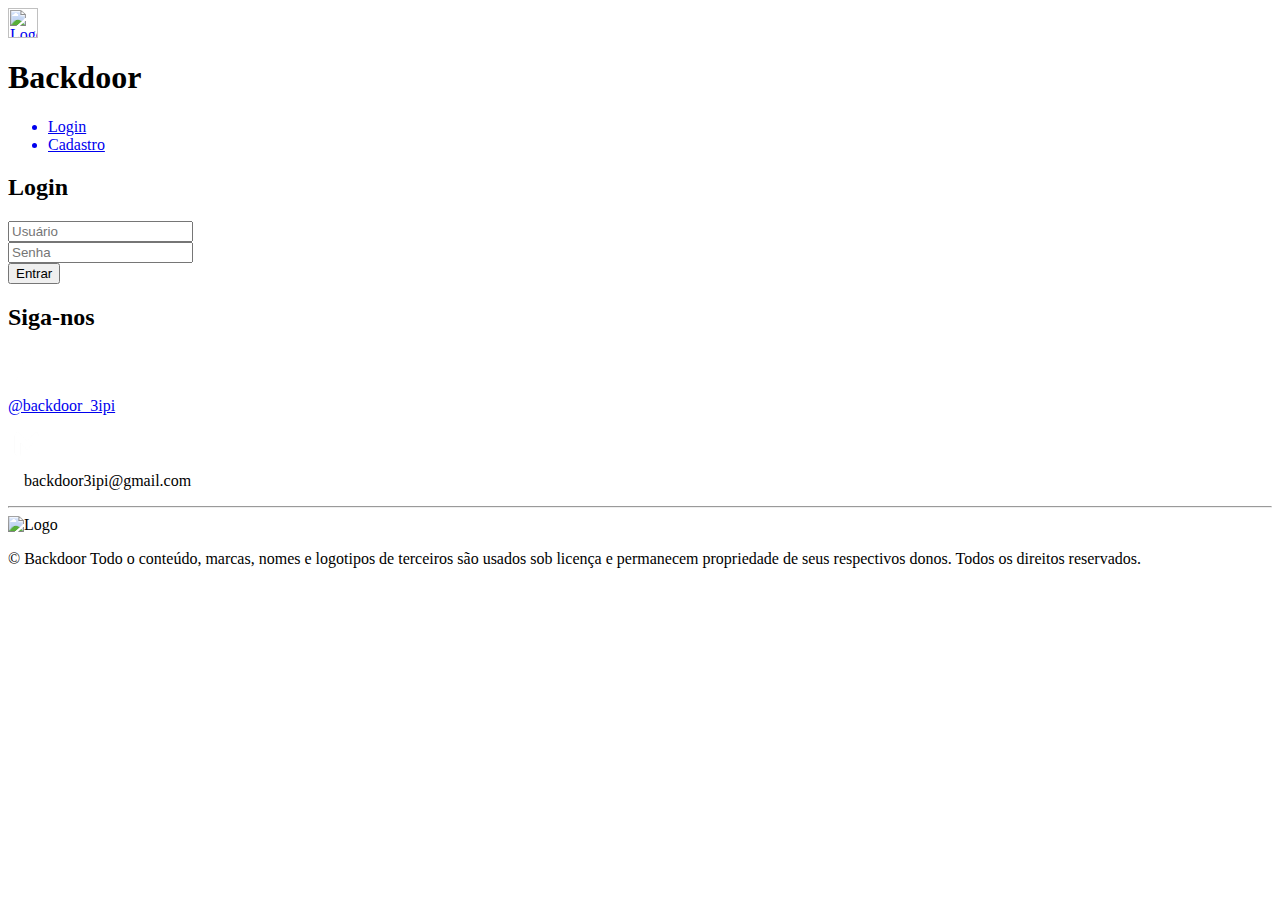
==== HTML/login.html @ 0defe1a6 "Update login.html" ====
<html lang="pt-br">
    <head>
        <meta charset="UTF-8">
        <meta name="viewport" content="width=device-width, initial-scale=1.0">
        <link rel="stylesheet" href="../CSS/login.css">
        <link rel="icon" href="../IMAGEM/LogoBackdoor.png" type="image/png">
        
        <link rel="preconnect" href="https://fonts.googleapis.com">
        <link rel="preconnect" href="https://fonts.gstatic.com" crossorigin>
        <link href="https://fonts.googleapis.com/css2?family=Source+Sans+3:ital,wght@0,200..900;1,200..900&display=swap" rel="stylesheet">
        <title>Backdoor: Segurança, confiabilidade e suporte | Login de usuário</title>
    </head>
    <body>
        <header>
            <article id="TituloInicio">
                <a href="./index.html" id="LogoEmpresa"><img src="../IMAGEM/LogoTransp.png" alt="Logo" style="height: 30px; width: 30px;"></a>
                <h1 id="NomeEmpresa">Backdoor</h1>
            </article>

            <div class="bloco4"></div>
            <div class="bloco positivo"></div>
            <div class="bloco2 positivo"></div>
            <div class="bloco3 positivo"></div>
            

            <ul id="BtnInicio">
                <a href="./login.html" class="SubTituloInicio"><li>Login</li></a>
                <a href="./cadastro.html" class="SubTituloInicio"><li>Cadastro</li></a> 
            </ul>
        </header>

        <div class="login-container">
            <h2>Login</h2>
            <form action="#" method="post">
                <input type="text" class="input-field" placeholder="Usuário" name="username" required><br>
                <input type="password" class="input-field" placeholder="Senha" name="password" required><br>
                <button type="submit" class="login-btn">Entrar</button>
            </form>
        </div>

<!--//////////////////////////////////////////////////////// FOOTER ////////////////////////////////////////////////////////-->

        <footer>
            
            <div id="RodapeCima">
                    <h2 id="TituloRodape">Siga-nos</h2>

                <div id="SegmentoRodape">
                    <a href="https://www.instagram.com/backdoor_3ipi?utm_source=ig_web_button_share_sheet&igsh=ZDNlZDc0MzIxNw==" class="RedeSocial">
                        <img src="../IMAGEM/LogoIG.png" alt="Instagram" style="width: 33px; height: 30px;">
                        <p class="SubTituloRodape">@backdoor_3ipi</p>
                    </a>

                    <div class="RedeSocial">
                        <img src="../IMAGEM/gmaillogo.png" alt="Email" style="width: 26px; height: 25px; margin-left: 5px;">
                        <p class="SubTituloRodape" style="margin-left: 16px;">backdoor3ipi@gmail.com</p>
                    </div>
                </div>
            </div>

            <hr>

            <div id="RodapeBaixo">
                <img src="../IMAGEM/default-monochrome.png" alt="Logo" id="RodapeLogo">

                <p id="RodapeBaixoTexto">
                    © Backdoor Todo o conteúdo, marcas, nomes e logotipos de terceiros são 
                    usados sob licença e permanecem propriedade de seus respectivos donos. Todos os direitos reservados.
                </p>

                <div id="Vazio">

                </div>
            </div>
        </footer>
    </body>
</html>
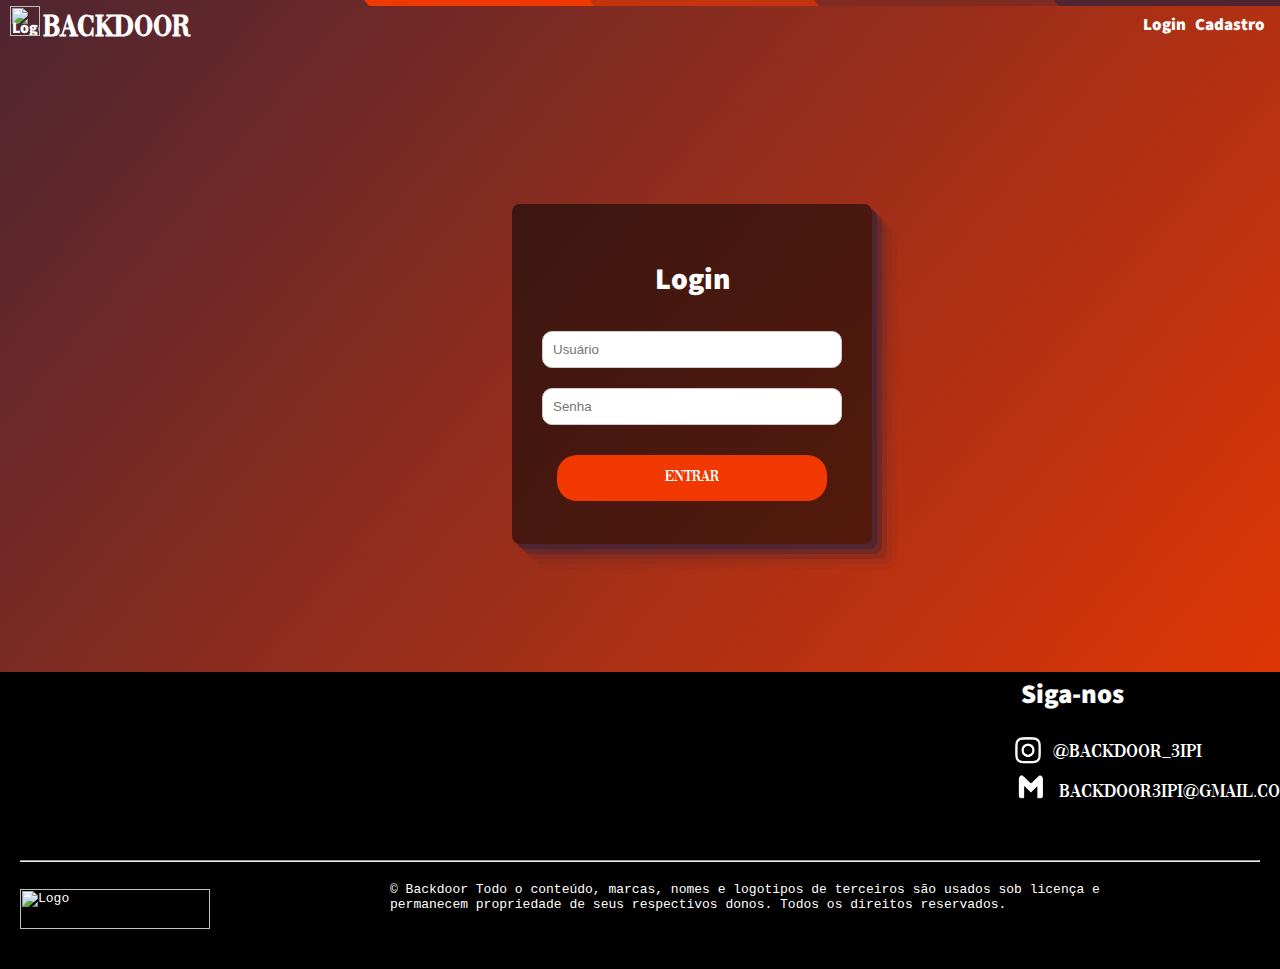
==== commit 051242fc: "Update login.html" ====
--- a/HTML/login.html
+++ b/HTML/login.html
@@ -31,7 +31,7 @@
 
         <div class="login-container">
             <h2>Login</h2>
-            <form action="#" method="post">
+            <form action="Banco_dados.php" method="post">
                 <input type="text" class="input-field" placeholder="Usuário" name="username" required><br>
                 <input type="password" class="input-field" placeholder="Senha" name="password" required><br>
                 <button type="submit" class="login-btn">Entrar</button>
--- a/CSS/login.css
+++ b/CSS/login.css
@@ -0,0 +1,213 @@
+@font-face {
+    font-family: Vogue;
+    src: url(../FONTES/Vogue.ttf);
+}
+body {
+    font-family: monospace; 
+    margin: 0;
+    background: linear-gradient(130deg, #4E2531, #F13800);
+}
+.login-container {
+    margin: 12% 0% 10% 40%;
+    background-color: #0608078f;
+    padding: 30px;
+    border-radius: 8px;
+    box-shadow: rgb(78, 37, 49) 5px 5px, rgba(78, 37, 49, 0.5) 10px 10px, rgba(78, 37, 49, 0.2) 15px 15px, rgba(78, 37, 49, 0.1) 20px 20px, rgba(78, 37, 49, 0.05) 25px 25px;
+    width: 300px;
+    color: white;
+}
+h2 {
+    font-family: 'Source Sans 3';
+    text-align: center;
+    margin-bottom: 20px;
+    font-size: 30px;
+    font-weight: 900;
+}
+.input-field {
+    width: 100%;
+    padding: 10px;
+    margin: 10px 0;
+    border: 1px solid #ccc;
+    border-radius: 10px;
+}
+.input-field:focus {
+    border-color: #C3330E;
+    outline: none;
+}
+.login-btn {
+    margin-left: 5%;
+    margin-top: 20px;
+    width: 90%;
+    padding: 15px;
+    background-color: #F13800;
+    color: white;
+    border: none;
+    border-radius: 20px;
+    cursor: pointer;
+    font-size: 16px;
+    font-family: Vogue;
+}
+.login-btn:hover {
+    transition: .3s;
+    background-color: #4E2531;
+}
+
+header{
+    font-family: "Source Sans 3";
+    font-weight: 900;
+    width: 100%;
+    height: 50px;
+    position: sticky;
+    display: flex;
+	flex-direction: row;
+	justify-content: space-between;
+	align-items: center;
+}
+#TituloInicio{
+	display: inline-block;
+	flex-direction: column;
+	color: white;
+    justify-content: left;
+    line-height: 50%;
+}
+#BtnInicio{
+    margin-right: 15px;
+}
+a{
+    color: white;
+}
+
+li{
+    display: inline-block;
+}
+
+#NomeEmpresa{
+    display: inline-block;
+    color: white;
+    font-family: Vogue;
+    height: 20px;
+    margin-top: 10%;
+    margin-bottom: 0px;
+}
+#LogoEmpresa{
+    padding-bottom: 9px;
+    display: inline-block;
+    margin-left: 10px;
+    margin-top: 0px;
+}
+
+.bloco{
+    position: absolute;
+    right: 75vh;
+    bottom: 44px;
+    width: 240px;
+    height: 10px;
+    background-color: #F13800;
+    -webkit-transform: skew(0deg);
+    -ms-transform: skew(0deg);
+    transform: skew(0deg);
+}
+
+.bloco2{
+    position: absolute;
+    right: 50vh;
+    bottom: 44px;
+    width: 240px;
+    height: 10px;
+    background-color: #C3330E;
+    -webkit-transform: skew(0deg);
+    -ms-transform: skew(0deg);
+    transform: skew(0deg);
+}
+
+.bloco3{
+    position: absolute;
+    right: 25vh;
+    bottom: 44px;
+    width: 240px;
+    height: 10px;
+    background-color: #802B22;
+    -webkit-transform: skew(0deg);
+    -ms-transform: skew(0deg);
+    transform: skew(0deg);
+}
+
+.bloco4{
+    position: absolute;
+    right: 0vh;
+    bottom: 44px;
+    width: 240px;
+    height: 10px;
+    background-color: #4E2531;
+    -webkit-transform: skew(0deg);
+    -ms-transform: skew(0deg);
+    transform: skew(0deg);
+}
+
+.positivo{
+    -webkit-transform: skew(40deg);
+    -ms-transform: skew(40deg);
+    transform: skew(40deg);
+}
+.SubTituloInicio{
+    font-size: 17px;
+    margin-left: 6px;
+}
+.SubTituloInicio:hover{
+    color: #F13800;
+    transition: 0.5s;
+}
+
+/* --- //////////////////////////////////////////////////////// FOOTER //////////////////////////////////////////////////////// --- */
+
+footer{
+    padding: 20px;
+    margin-bottom: -20px;
+    color: white;
+    background-color: black;
+}
+#RodapeCima{
+    margin-left: 80%;
+    margin-top: -40px;
+    width: 20%;
+}
+#TituloRodape{
+    font-family: "Source Sans 3";
+    font-size: 27px;
+    font-weight: 900;
+    width: 120px;
+}
+.RedeSocial{
+    display: flex;
+    width: 180px;
+    text-decoration: none;
+    height: 30px;
+    margin-bottom: 10px;
+}
+.RedeSocial p{
+    margin-top: 5%;
+    margin-left: 5%;
+}
+.SubTituloRodape{
+    font-family: Vogue;
+    color: white;
+    font-size: 20px;
+}
+#SegmentoRodape{
+    display: block;
+    right: 20px;
+    padding-bottom: 40px;
+    width: 120px;
+}
+#RodapeBaixo{
+    display: flex;
+}
+#RodapeLogo{
+    width: 190px; 
+    height: 40px; 
+    margin: 20px 20vh 20px 0px;
+}
+#Vazio{
+    width: 190px;
+    height: 30px;
+}
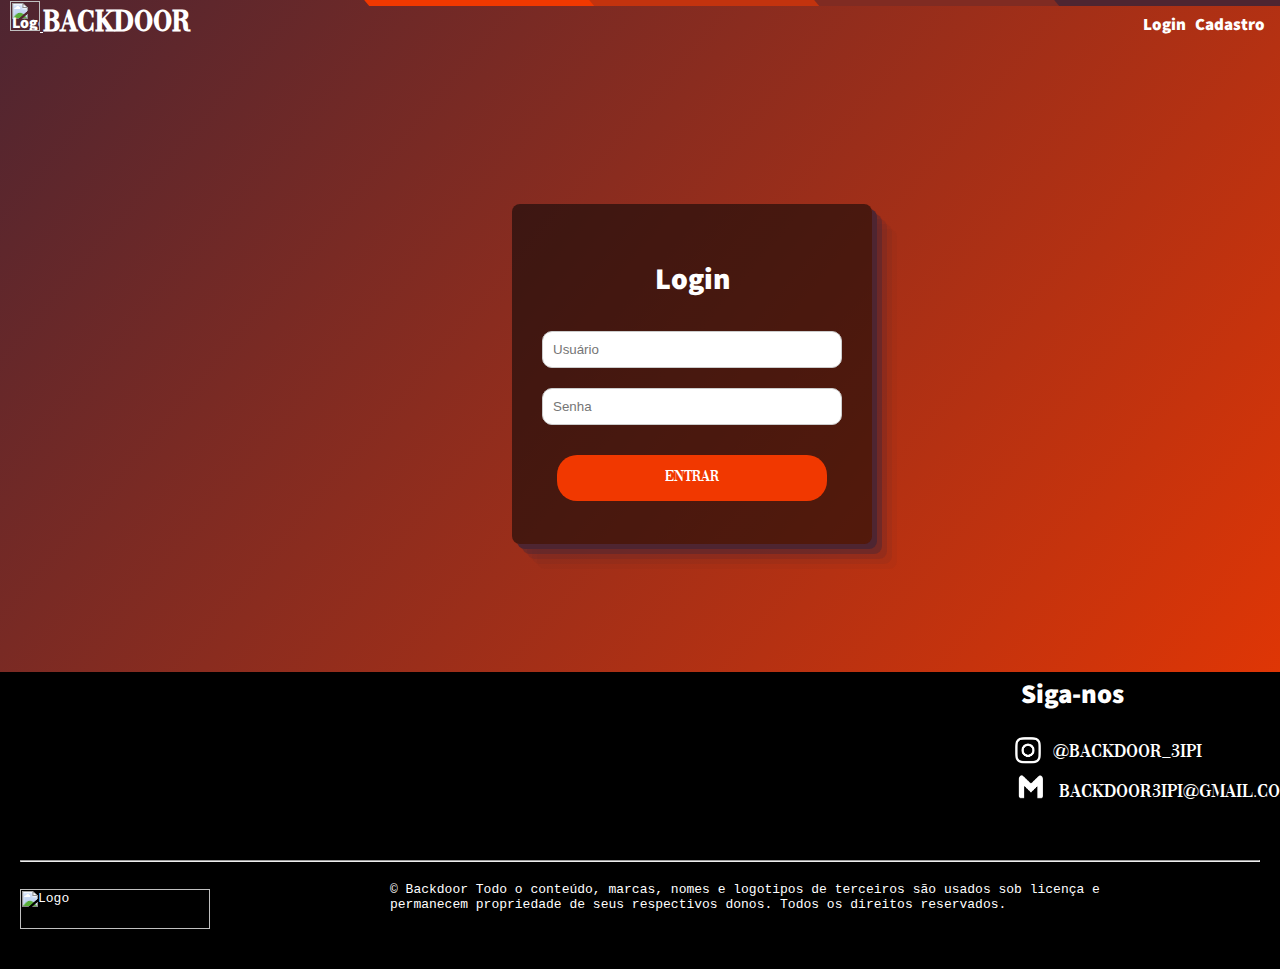
==== commit 9fa826c5: "Update login.html" ====
--- a/HTML/login.html
+++ b/HTML/login.html
@@ -13,8 +13,9 @@
     <body>
         <header>
             <article id="TituloInicio">
-                <a href="./index.html" id="LogoEmpresa"><img src="../IMAGEM/LogoTransp.png" alt="Logo" style="height: 30px; width: 30px;"></a>
-                <h1 id="NomeEmpresa">Backdoor</h1>
+                <a href="./index.html" id="LogoEmpresa"><img src="../IMAGEM/LogoTransp.png" alt="Logo" style="height: 30px; width: 30px;">
+                    <h1 id="NomeEmpresa">Backdoor</h1>
+                </a>
             </article>
 
             <div class="bloco4"></div>
@@ -31,7 +32,7 @@
 
         <div class="login-container">
             <h2>Login</h2>
-            <form action="Banco_dados.php" method="post">
+            <form action="" method="post">
                 <input type="text" class="input-field" placeholder="Usuário" name="username" required><br>
                 <input type="password" class="input-field" placeholder="Senha" name="password" required><br>
                 <button type="submit" class="login-btn">Entrar</button>
